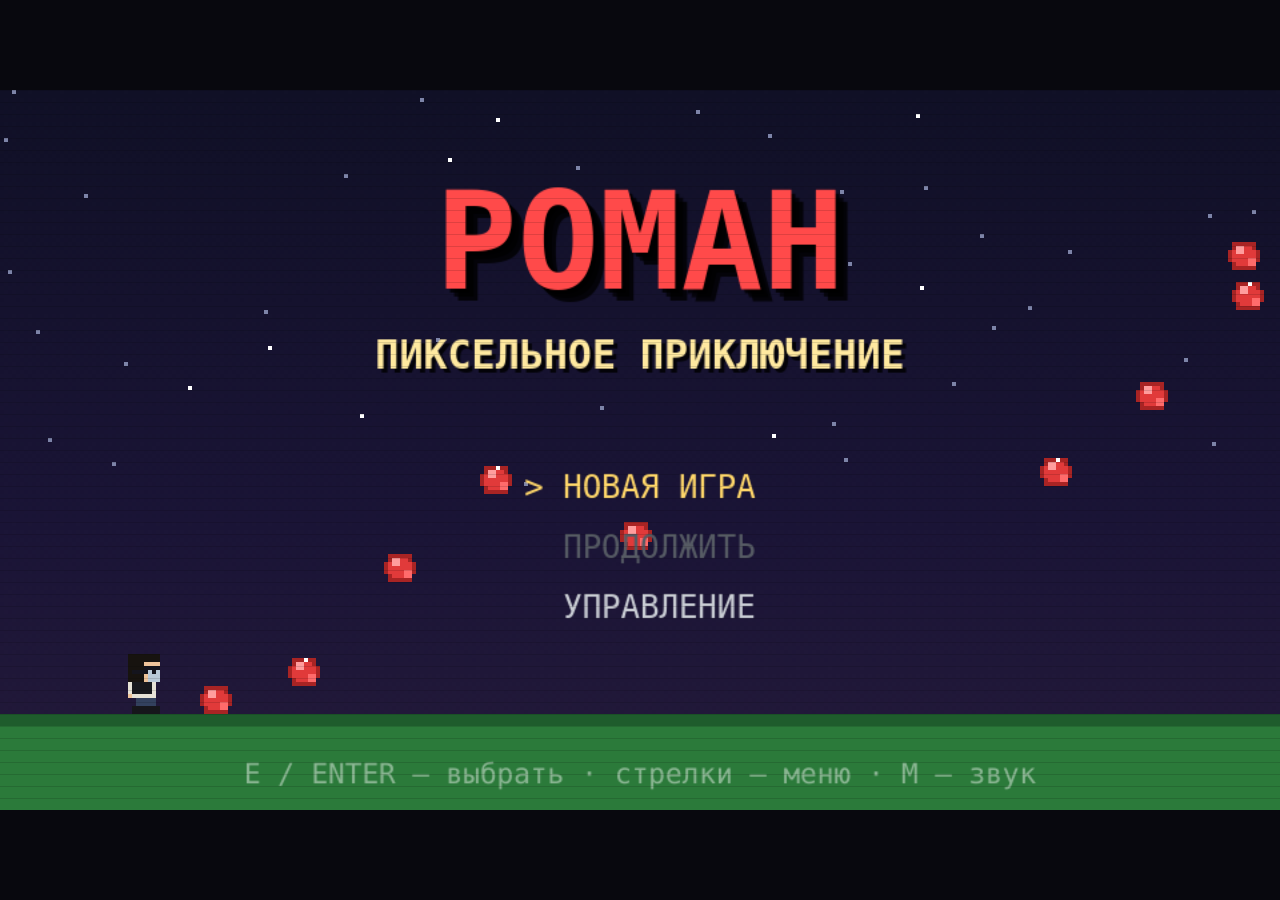
==== game.html @ dd009d80 "Add files via upload" ====
<!DOCTYPE html>
<html lang="ru">
<head>
<meta charset="utf-8">
<meta name="viewport" content="width=device-width, initial-scale=1">
<title>РОМАН: Пиксельное Приключение</title>
<link rel="stylesheet" href="css/style.css">
</head>
<body>
<div id="wrap">
  <div id="screen">
    <canvas id="game" width="320" height="180"></canvas>
    <canvas id="ui" width="960" height="540"></canvas>
    <div id="crt"></div>
  </div>
  <div id="hint">WASD/стрелки — ходьба &middot; E — диалог &middot; ПРОБЕЛ — удар &middot; F — сферомёт &middot; Q — белая жижа &middot; SHIFT — велик &middot; TAB — квесты &middot; M — звук &middot; ESC — пауза &middot; F11/двойной клик — полный экран &middot; кооп — на главной</div>
</div>
<script src="js/sprites.js"></script>
<script src="js/world.js"></script>
<script src="js/dialogs.js"></script>
<script src="js/game.js"></script>
<script src="js/ai.js"></script>
<script src="js/render.js"></script>
<script src="js/peerjs.min.js"></script>
<script>if (typeof Peer === 'undefined') document.write('<script src="https://unpkg.com/peerjs@1.5.5/dist/peerjs.min.js"><\/script>');</script>
<script src="js/network.js"></script>
<script src="js/main.js"></script>
</body>
</html>
---- css/style.css ----
* { margin: 0; padding: 0; box-sizing: border-box; }

html, body {
  height: 100%;
  background: #08080e;
  overflow: hidden;
  font-family: "Courier New", monospace;
  color: #c9c9d6;
  user-select: none;
}

#wrap {
  height: 100%;
  display: flex;
  flex-direction: column;
  align-items: center;
  justify-content: center;
  gap: 10px;
}

#screen {
  position: relative;
  line-height: 0;
  box-shadow: 0 0 0 3px #171722, 0 0 0 6px #101018, 0 12px 60px rgba(0,0,0,.9);
}

canvas#game {
  display: block;
  background: #000;
  -webkit-image-rendering: pixelated;
  image-rendering: pixelated;
  image-rendering: crisp-edges;
  image-rendering: pixelated;
}

#crt {
  position: absolute;
  inset: 0;
  pointer-events: none;
  background-image: linear-gradient(to bottom, rgba(0,0,0,.13) 0 1px, rgba(0,0,0,0) 1px);
  background-size: 100% 3px;
}

/* гладкий слой для текста: увеличивается без pixelated */
#ui {
  position: absolute;
  inset: 0;
  width: 100%;
  height: 100%;
  pointer-events: none;
  image-rendering: auto;
}

#hint {
  font-size: 12px;
  letter-spacing: .4px;
  opacity: .5;
  text-align: center;
  padding: 0 12px;
}

/* полный экран: без подсказок, рамок и зазоров */
body.fs #hint { display: none; }
body.fs #wrap { gap: 0; }
body.fs #screen { box-shadow: none; }

/* ---------- лобби ---------- */
body.lobby {
  display: flex;
  align-items: center;
  justify-content: center;
}

#lobbyBox {
  width: min(470px, 94vw);
  text-align: center;
  background: #0d0d18;
  border: 2px solid #2a2a3e;
  box-shadow: 0 0 0 3px #171722, 0 0 0 6px #101018, 0 14px 60px rgba(0,0,0,.9);
  padding: 30px 26px 24px;
}

#lobbyTitle {
  font: bold 36px "Courier New", monospace;
  color: #ff4a4a;
  text-shadow: 2px 2px 0 rgba(0,0,0,.7);
  letter-spacing: 4px;
}
#lobbyTitle span {
  display: block;
  font-size: 12px;
  color: #ffe9a0;
  letter-spacing: 5px;
  margin-top: 8px;
}

.lobbySub {
  font-size: 10px;
  color: #7fe0a0;
  letter-spacing: 1.5px;
  margin: 16px 0 18px;
  opacity: .8;
}

.btn {
  display: block;
  width: 100%;
  margin: 10px 0;
  padding: 13px 12px;
  background: #151528;
  color: #c9cdd4;
  border: 2px solid #33344a;
  font: bold 14px "Courier New", monospace;
  letter-spacing: 1.5px;
  cursor: pointer;
  transition: border-color .1s, color .1s, background .1s;
}
.btn:hover, .btn:focus {
  outline: none;
  border-color: #ffd76a;
  color: #ffd76a;
  background: #1d1d38;
}

.joinRow {
  display: flex;
  gap: 8px;
  margin: 10px 0;
}
.joinRow .btn {
  width: auto;
  flex: 0 0 118px;
  margin: 0;
}

#codeIn {
  flex: 1;
  min-width: 0;
  padding: 13px 8px;
  background: #151528;
  border: 2px solid #33344a;
  color: #7fe0a0;
  font: bold 18px "Courier New", monospace;
  letter-spacing: 5px;
  text-align: center;
  text-transform: uppercase;
}
#codeIn:focus {
  outline: none;
  border-color: #7fe0a0;
}
#codeIn::placeholder {
  color: #4a4f5c;
  letter-spacing: 3px;
}

#lobbyMsg {
  min-height: 16px;
  font-size: 11px;
  color: #ff8a8a;
  margin-top: 4px;
}

.lobbyHint {
  margin-top: 16px;
  font-size: 10px;
  line-height: 1.7;
  opacity: .45;
}
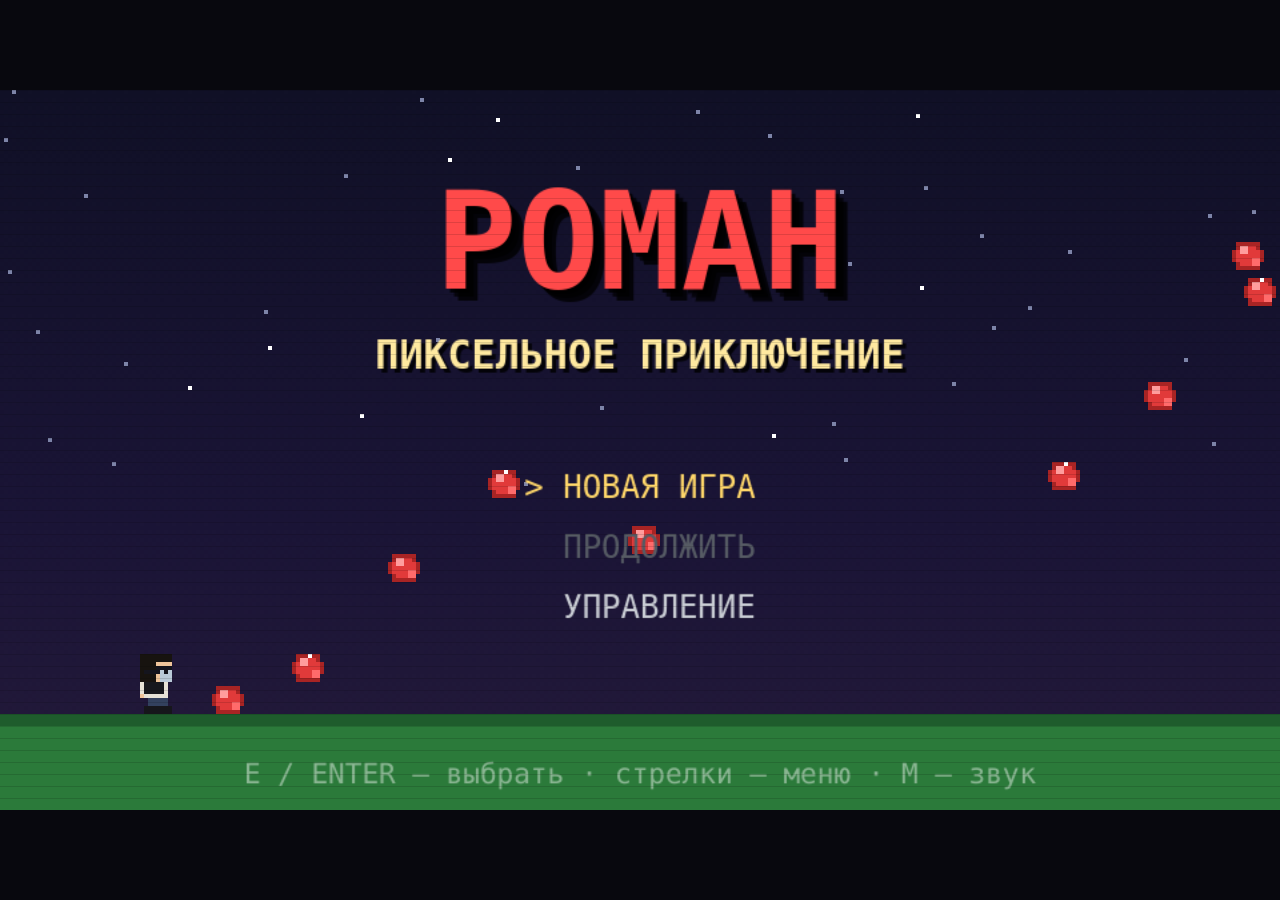
==== commit 99db487f: "Add files via upload" ====
--- a/game.html
+++ b/game.html
@@ -21,9 +21,8 @@
 <script src="js/game.js"></script>
 <script src="js/ai.js"></script>
 <script src="js/render.js"></script>
-<script src="js/peerjs.min.js"></script>
-<script>if (typeof Peer === 'undefined') document.write('<script src="https://unpkg.com/peerjs@1.5.5/dist/peerjs.min.js"><\/script>');</script>
-<script src="js/network.js"></script>
+<script src="js/paho-mqtt.min.js"></script>
+<script src="js/network.js?v=20261004-relay3"></script>
 <script src="js/main.js"></script>
 </body>
 </html>
